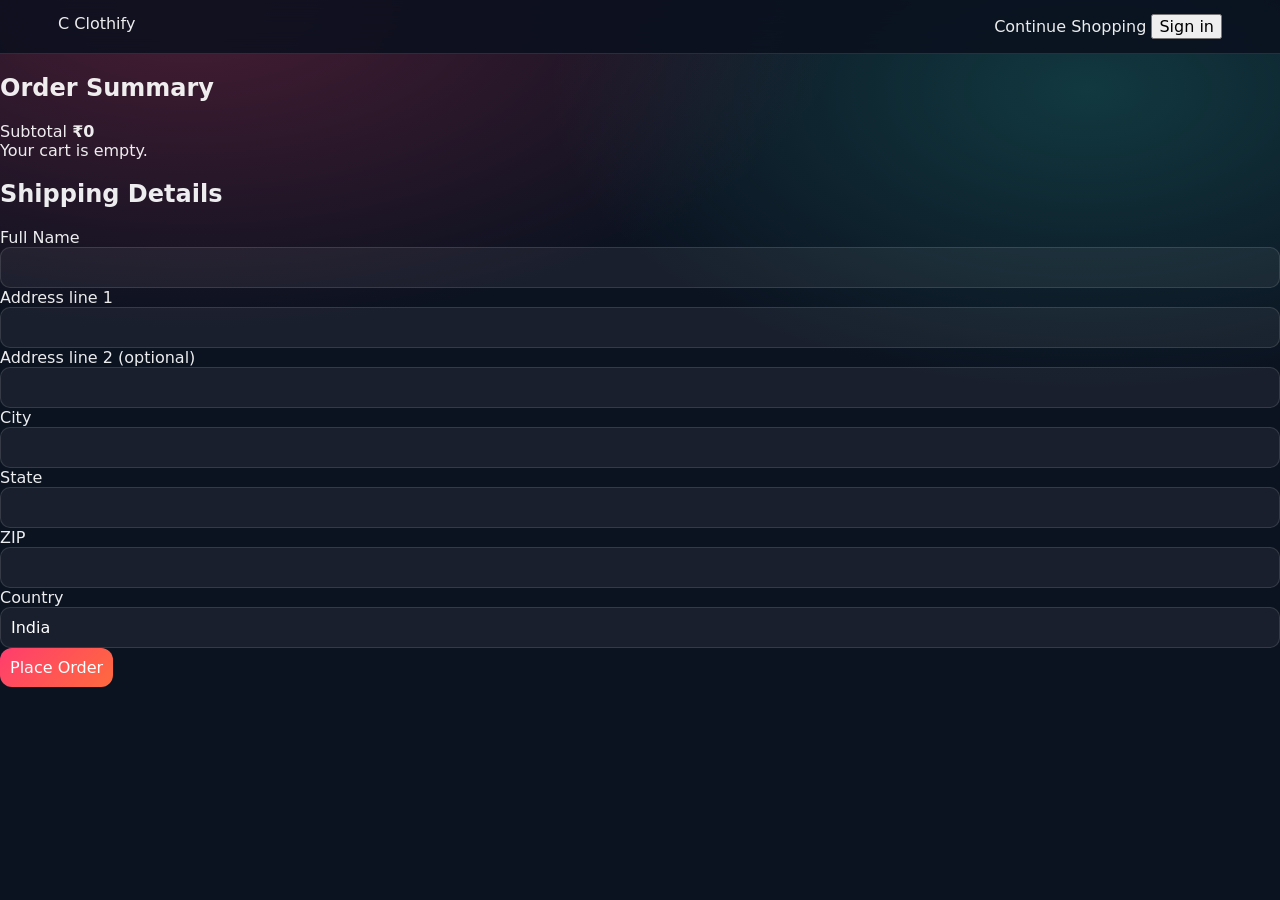
==== checkout.html @ 7966ef6a "Add files via upload" ====
<!doctype html>
<html lang="en">
  <head>
    <meta charset="UTF-8" />
    <meta name="viewport" content="width=device-width, initial-scale=1.0" />
    <title>Checkout - Clothing Store</title>
    <link rel="stylesheet" href="/styles.css" />
  </head>
  <body>
    <header class="topbar">
      <div class="topbar__inner">
        <a class="brand" href="/">
          <span class="brand__mark">C</span>
          <span class="brand__text">Clothify</span>
        </a>
        <div class="topbar__actions">
          <a class="nav__link" href="/">Continue Shopping</a>
          <button class="authButton" id="authButton" type="button">Sign in</button>
        </div>
      </div>
    </header>

    <main class="container checkoutLayout">
      <section class="card">
        <h2 class="card__title">Order Summary</h2>
        <div id="checkoutItems" class="checkoutItems"></div>
        <div class="lineRow">
          <span>Subtotal</span>
          <strong id="checkoutSubtotal">₹0</strong>
        </div>
        <div class="mutedText" id="checkoutEmpty" hidden>Your cart is empty.</div>
      </section>

      <section class="card">
        <h2 class="card__title">Shipping Details</h2>
        <form id="checkoutForm" class="form">
          <div class="field">
            <label for="shipFullName">Full Name</label>
            <input id="shipFullName" name="fullName" type="text" required />
          </div>
          <div class="field">
            <label for="shipAddress1">Address line 1</label>
            <input id="shipAddress1" name="addressLine1" type="text" required />
          </div>
          <div class="field">
            <label for="shipAddress2">Address line 2 (optional)</label>
            <input id="shipAddress2" name="addressLine2" type="text" />
          </div>
          <div class="formRow2">
            <div class="field">
              <label for="shipCity">City</label>
              <input id="shipCity" name="city" type="text" required />
            </div>
            <div class="field">
              <label for="shipState">State</label>
              <input id="shipState" name="state" type="text" required />
            </div>
          </div>
          <div class="formRow2">
            <div class="field">
              <label for="shipZip">ZIP</label>
              <input id="shipZip" name="zip" type="text" required />
            </div>
            <div class="field">
              <label for="shipCountry">Country</label>
              <input id="shipCountry" name="country" type="text" value="India" />
            </div>
          </div>
          <button class="primaryBtn" type="submit">Place Order</button>
          <div class="form__error" id="checkoutError" role="alert"></div>
        </form>

        <div id="checkoutSuccess" class="successBox" hidden>
          <h3>Order placed!</h3>
          <div id="checkoutSuccessText" class="mutedText"></div>
        </div>
      </section>
    </main>

    <div class="toast" id="toast" role="status" aria-live="polite" hidden></div>

    <script src="/api.js"></script>
    <script src="/auth-ui.js"></script>
    <script src="/checkout.js"></script>
  </body>
</html>
---- styles.css ----
:root{
  --bg: #0b1220;
  --panel: rgba(255,255,255,.06);
  --panel2: rgba(255,255,255,.09);
  --text: rgba(255,255,255,.92);
  --muted: rgba(255,255,255,.68);
  --primary: #ff3d6e;
  --primary2: #ff6a3d;
  --good: #2dd4bf;
  --danger: #fb7185;
  --border: rgba(255,255,255,.12);
  --shadow: 0 18px 45px rgba(0,0,0,.45);
  --radius: 16px;
  --radius2: 22px;
}

/* RESET */
*{ box-sizing: border-box; }
html, body{ height: 100%; }
body{
  margin: 0;
  font-family: ui-sans-serif, system-ui, -apple-system, Segoe UI, Roboto, Arial;
  background: radial-gradient(1200px 600px at 15% 0%, rgba(255,61,110,.25), transparent 55%),
              radial-gradient(900px 500px at 85% 10%, rgba(45,212,191,.20), transparent 60%),
              var(--bg);
  color: var(--text);
}

a{ color: inherit; text-decoration: none; }
button, input{ font: inherit; }

/* TOPBAR */
.topbar{
  position: sticky;
  top: 0;
  z-index: 20;
  background: rgba(10,16,30,.85);
  backdrop-filter: blur(14px);
  -webkit-backdrop-filter: blur(14px);
  border-bottom: 1px solid var(--border);
}

.topbar__inner{
  max-width: 1200px;
  margin: 0 auto;
  padding: 14px 18px;
  display: flex;
  justify-content: space-between;
  flex-wrap: wrap;
}

/* GRID FIX */
.productGrid{
  display: grid;
  grid-template-columns: repeat(auto-fit, minmax(220px, 1fr));
  gap: 16px;
}

/* PRODUCT CARD */
.productCard{
  border-radius: var(--radius);
  background: var(--panel);
  border: 1px solid var(--border);
  overflow: hidden;
  transition: .2s;
}
.productCard:hover{
  transform: translateY(-3px);
  border-color: var(--primary);
}

.productCard__imageWrap{
  aspect-ratio: 1/1;
  overflow: hidden;
}

.productCard__image{
  width: 100%;
  height: 100%;
  object-fit: cover;
}

.productCard__name{
  display: -webkit-box;
  -webkit-line-clamp: 2;
  -webkit-box-orient: vertical;
  overflow: hidden;
  font-weight: 700;
}

/* BUTTONS */
.primaryBtn{
  background: linear-gradient(135deg, var(--primary), var(--primary2));
  border: none;
  padding: 10px;
  border-radius: 12px;
  cursor: pointer;
  color: white;
}
.primaryBtn:hover{
  transform: translateY(-1px);
}

/* DRAWER FIX */
.drawer{
  position: fixed;
  inset: 0;
  z-index: 80;
  pointer-events: none;
  visibility: hidden;
}
.drawer.is-open{
  pointer-events: auto;
  visibility: visible;
}

.drawer__overlay{
  position: absolute;
  inset: 0;
  background: rgba(0,0,0,.6);
  opacity: 0;
  transition: .2s;
}
.drawer.is-open .drawer__overlay{
  opacity: 1;
}

.drawer__panel{
  position: absolute;
  right: 0;
  width: min(520px, 90%);
  height: 100%;
  background: rgba(15,22,40,.95);
  transform: translateX(100%);
  transition: .25s;
}
.drawer.is-open .drawer__panel{
  transform: translateX(0);
}

/* MODAL FIX */
.modal{
  position: fixed;
  inset: 0;
  z-index: 100;
  pointer-events: none;
  visibility: hidden;
}
.modal.is-open{
  pointer-events: auto;
  visibility: visible;
}

.modal__overlay{
  position: absolute;
  inset: 0;
  background: rgba(0,0,0,.6);
  opacity: 0;
  transition: .2s;
}
.modal.is-open .modal__overlay{
  opacity: 1;
}

.modal__panel{
  position: absolute;
  top: 50%;
  left: 50%;
  transform: translate(-50%, -50%) scale(.9);
  background: rgba(15,22,40,.95);
  padding: 16px;
  border-radius: var(--radius2);
  opacity: 0;
  transition: .2s;
}
.modal.is-open .modal__panel{
  transform: translate(-50%, -50%) scale(1);
  opacity: 1;
}

/* FORM */
.field input{
  width: 100%;
  padding: 10px;
  border-radius: 10px;
  border: 1px solid var(--border);
  background: var(--panel);
  color: white;
}

/* CART ITEM */
.cartItem{
  display: grid;
  grid-template-columns: 70px 1fr;
  gap: 10px;
}

/* TOAST FIX */
.toast{
  position: fixed;
  bottom: 20px;
  left: 50%;
  transform: translateX(-50%);
  background: rgba(15,22,40,.95);
  padding: 10px 14px;
  border-radius: 12px;
  opacity: 0;
  pointer-events: none;
  transition: .3s;
}

.toast.show{
  opacity: 1;
  pointer-events: auto;
  transform: translateX(-50%) translateY(-5px);
}
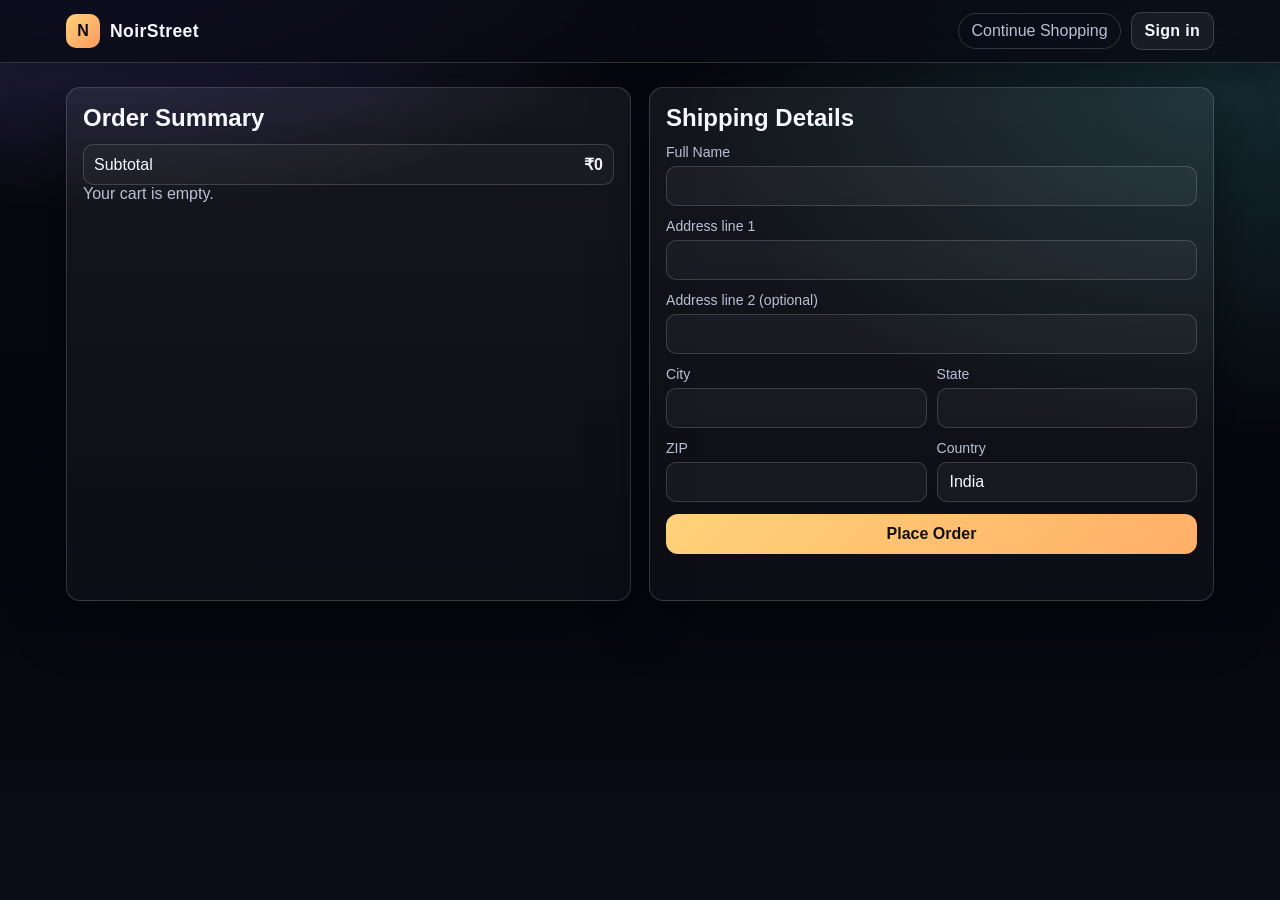
==== commit a0160354: "Add files via upload" ====
--- a/checkout.html
+++ b/checkout.html
@@ -3,15 +3,15 @@
   <head>
     <meta charset="UTF-8" />
     <meta name="viewport" content="width=device-width, initial-scale=1.0" />
-    <title>Checkout - Clothing Store</title>
+    <title>Checkout - NoirStreet</title>
     <link rel="stylesheet" href="/styles.css" />
   </head>
   <body>
     <header class="topbar">
       <div class="topbar__inner">
         <a class="brand" href="/">
-          <span class="brand__mark">C</span>
-          <span class="brand__text">Clothify</span>
+          <span class="brand__mark">N</span>
+          <span class="brand__text">NoirStreet</span>
         </a>
         <div class="topbar__actions">
           <a class="nav__link" href="/">Continue Shopping</a>
@@ -20,7 +20,7 @@
       </div>
     </header>
 
-    <main class="container checkoutLayout">
+    <main class="container checkoutLayout fadeInUp">
       <section class="card">
         <h2 class="card__title">Order Summary</h2>
         <div id="checkoutItems" class="checkoutItems"></div>
--- a/styles.css
+++ b/styles.css
@@ -1,107 +1,582 @@
 :root{
-  --bg: #0b1220;
-  --panel: rgba(255,255,255,.06);
-  --panel2: rgba(255,255,255,.09);
-  --text: rgba(255,255,255,.92);
-  --muted: rgba(255,255,255,.68);
-  --primary: #ff3d6e;
-  --primary2: #ff6a3d;
-  --good: #2dd4bf;
-  --danger: #fb7185;
-  --border: rgba(255,255,255,.12);
-  --shadow: 0 18px 45px rgba(0,0,0,.45);
-  --radius: 16px;
-  --radius2: 22px;
-}
-
-/* RESET */
+  --bg: #06070d;
+  --bg2: #0f1220;
+  --panel: rgba(255, 255, 255, 0.06);
+  --panel-strong: rgba(255, 255, 255, 0.12);
+  --text: #f7f8ff;
+  --muted: #bbbfd6;
+  --line: rgba(255, 255, 255, 0.16);
+  --gold: #ffd27a;
+  --violet: #8f7cff;
+  --cyan: #66f1ff;
+  --danger: #ff6f91;
+  --shadow: 0 18px 60px rgba(0, 0, 0, 0.45);
+  --radius: 18px;
+}
+
 *{ box-sizing: border-box; }
-html, body{ height: 100%; }
+html, body { height: 100%; }
 body{
   margin: 0;
-  font-family: ui-sans-serif, system-ui, -apple-system, Segoe UI, Roboto, Arial;
-  background: radial-gradient(1200px 600px at 15% 0%, rgba(255,61,110,.25), transparent 55%),
-              radial-gradient(900px 500px at 85% 10%, rgba(45,212,191,.20), transparent 60%),
-              var(--bg);
   color: var(--text);
+  font-family: "Inter", "Segoe UI", Roboto, Arial, sans-serif;
+  background:
+    radial-gradient(1000px 500px at 8% -10%, rgba(143, 124, 255, 0.32), transparent 60%),
+    radial-gradient(900px 600px at 95% 10%, rgba(102, 241, 255, 0.14), transparent 58%),
+    linear-gradient(180deg, #070910 0%, #06070d 65%, #0a0d18 100%);
+}
+
+.promoStrip{
+  text-align: center;
+  padding: 9px 12px;
+  background: linear-gradient(90deg, #ffe8a9, #ffd07c);
+  color: #1b1b1b;
+  font-weight: 600;
+  letter-spacing: 0.2px;
 }
 
 a{ color: inherit; text-decoration: none; }
 button, input{ font: inherit; }
-
-/* TOPBAR */
+button{ transition: transform 0.2s ease, box-shadow 0.2s ease, opacity 0.2s ease; }
+button:active{ transform: translateY(1px) scale(0.99); }
+
 .topbar{
   position: sticky;
   top: 0;
   z-index: 20;
-  background: rgba(10,16,30,.85);
+  border-bottom: 1px solid var(--line);
+  background: rgba(8, 10, 20, 0.78);
   backdrop-filter: blur(14px);
-  -webkit-backdrop-filter: blur(14px);
-  border-bottom: 1px solid var(--border);
+  box-shadow: 0 8px 24px rgba(0, 0, 0, 0.25);
 }
 
 .topbar__inner{
-  max-width: 1200px;
+  max-width: 1180px;
   margin: 0 auto;
-  padding: 14px 18px;
-  display: flex;
+  padding: 12px 16px;
+  display: flex;
+  gap: 12px;
+  align-items: center;
   justify-content: space-between;
   flex-wrap: wrap;
 }
 
-/* GRID FIX */
+.brand{
+  display: inline-flex;
+  align-items: center;
+  gap: 10px;
+}
+.brand__mark{
+  width: 34px;
+  height: 34px;
+  border-radius: 10px;
+  display: inline-grid;
+  place-content: center;
+  font-weight: 800;
+  color: #0b0b12;
+  background: linear-gradient(135deg, var(--gold), #ff9a5f);
+}
+.brand__text{
+  font-size: 1.1rem;
+  font-weight: 700;
+  letter-spacing: 0.4px;
+}
+
+.nav{
+  display: flex;
+  align-items: center;
+  gap: 8px;
+}
+.nav__link{
+  border: 1px solid var(--line);
+  background: transparent;
+  color: var(--muted);
+  border-radius: 999px;
+  padding: 8px 12px;
+  cursor: pointer;
+}
+.nav__link:hover{
+  color: var(--text);
+  border-color: var(--gold);
+}
+.nav__link.is-active{
+  background: linear-gradient(135deg, var(--gold), #ffbe74);
+  color: #101010;
+  border-color: transparent;
+}
+
+.searchWrap{
+  flex: 1;
+  min-width: 220px;
+  max-width: 430px;
+}
+.searchWrap input{
+  width: 100%;
+  border: 1px solid var(--line);
+  border-radius: 12px;
+  padding: 10px 12px;
+  background: rgba(255, 255, 255, 0.05);
+  color: var(--text);
+}
+.searchWrap input::placeholder{
+  color: #adb2cb;
+}
+
+.topbar__actions{
+  display: flex;
+  align-items: center;
+  gap: 10px;
+}
+.cartButton, .authButton{
+  border: 0;
+  border-radius: 10px;
+  cursor: pointer;
+  font-weight: 700;
+  letter-spacing: 0.3px;
+}
+.cartButton{
+  background: linear-gradient(135deg, var(--gold), #f8b85f);
+  color: #111;
+  padding: 9px 13px;
+}
+.cartButton:hover{ box-shadow: 0 8px 18px rgba(255, 193, 104, 0.35); }
+.cartButton__badge{
+  display: inline-grid;
+  place-content: center;
+  margin-left: 8px;
+  min-width: 20px;
+  min-height: 20px;
+  border-radius: 999px;
+  background: #111;
+  color: #fff;
+  font-size: 0.75rem;
+}
+.authButton{
+  padding: 9px 13px;
+  color: var(--text);
+  border: 1px solid var(--line);
+  background: var(--panel);
+}
+.authButton:hover{ border-color: var(--gold); }
+
+.hero{
+  position: relative;
+  max-width: 1180px;
+  margin: 18px auto 0;
+  border: 1px solid var(--line);
+  border-radius: 28px;
+  overflow: hidden;
+  min-height: 58vh;
+  box-shadow: var(--shadow);
+  animation: fadeUp 0.6s ease both;
+}
+.hero__bg{
+  position: absolute;
+  inset: 0;
+  background-position: center;
+  background-size: cover;
+  filter: brightness(0.32) saturate(1.05);
+  transform: scale(1.02);
+  transition: transform 1.2s ease;
+}
+.hero::after{
+  content: "";
+  position: absolute;
+  inset: 0;
+  background:
+    linear-gradient(115deg, rgba(11, 12, 22, 0.92) 0%, rgba(11, 12, 22, 0.58) 45%, rgba(11, 12, 22, 0.25) 100%),
+    radial-gradient(580px 260px at 70% 92%, rgba(255, 210, 122, 0.24), transparent 70%);
+}
+.hero__content{
+  position: relative;
+  z-index: 1;
+  padding: clamp(30px, 6vw, 62px);
+  max-width: 700px;
+}
+.eyebrow{
+  margin: 0 0 10px;
+  color: var(--gold);
+  text-transform: uppercase;
+  letter-spacing: 1.8px;
+  font-size: 0.77rem;
+}
+.hero h1{
+  margin: 0;
+  line-height: 1.05;
+  font-size: clamp(2rem, 6vw, 4rem);
+  font-family: "Georgia", "Times New Roman", serif;
+}
+.hero p{
+  color: #d2d5e8;
+  margin: 14px 0 0;
+  font-size: clamp(0.95rem, 2.4vw, 1.15rem);
+}
+.hero__ctaRow{
+  margin-top: 24px;
+  display: flex;
+  gap: 12px;
+  flex-wrap: wrap;
+}
+.primaryBtn{
+  border: 0;
+  border-radius: 12px;
+  padding: 11px 16px;
+  color: #111;
+  font-weight: 800;
+  cursor: pointer;
+  background: linear-gradient(135deg, var(--gold), #ffaf68);
+}
+.secondaryBtn{
+  border: 1px solid var(--line);
+  border-radius: 12px;
+  padding: 11px 16px;
+  background: rgba(255, 255, 255, 0.06);
+}
+.secondaryBtn:hover{ border-color: var(--gold); }
+.hero__stats{
+  margin-top: 24px;
+  display: grid;
+  gap: 10px;
+  grid-template-columns: repeat(3, minmax(0, 1fr));
+}
+.hero__stats div{
+  border: 1px solid var(--line);
+  background: rgba(0, 0, 0, 0.2);
+  border-radius: 12px;
+  padding: 10px;
+}
+.hero__stats strong{
+  display: block;
+  font-size: 1.15rem;
+  color: var(--gold);
+}
+.hero__stats span{
+  color: var(--muted);
+  font-size: 0.86rem;
+}
+.hero__dots{
+  margin-top: 12px;
+  display: flex;
+  gap: 8px;
+}
+.hero__dots .dot{
+  width: 9px;
+  height: 9px;
+  border-radius: 999px;
+  border: 0;
+  background: rgba(255,255,255,0.45);
+  cursor: pointer;
+}
+.hero__dots .dot.is-active{
+  width: 24px;
+  background: var(--gold);
+}
+
+.container{
+  max-width: 1180px;
+  margin: 0 auto;
+  padding: 24px 16px 44px;
+}
+.dealsStrip{
+  margin-bottom: 14px;
+  border-radius: 12px;
+  border: 1px solid #f2d38a66;
+  background: linear-gradient(90deg, #ffe39f, #ffcf70);
+  color: #1a1a1a;
+  text-align: center;
+  font-weight: 700;
+  padding: 12px;
+  box-shadow: 0 10px 24px rgba(255, 201, 102, 0.18);
+}
+.sectionHead h2{
+  margin: 0;
+  font-size: clamp(1.5rem, 4vw, 2rem);
+  font-family: "Georgia", "Times New Roman", serif;
+}
+.sectionHead p{
+  margin: 8px 0 0;
+  color: var(--muted);
+}
+
+.trendingSection{
+  margin-top: 16px;
+  overflow: hidden;
+  border: 1px solid var(--line);
+  border-radius: 14px;
+  padding: 12px;
+  background: linear-gradient(180deg, rgba(255,255,255,0.04), rgba(255,255,255,0.02));
+}
+.trendingHead{
+  display: flex;
+  justify-content: space-between;
+  align-items: center;
+}
+.trendingHead h3{
+  margin: 0;
+  font-size: 1.2rem;
+}
+.trendingBtns{
+  display: flex;
+  gap: 8px;
+}
+.trendingBtns button{
+  border: 1px solid var(--line);
+  background: #141727;
+  color: #fff;
+  border-radius: 8px;
+  width: 34px;
+  height: 34px;
+  cursor: pointer;
+}
+.trendingBtns button:hover{ border-color: var(--gold); }
+.trendingTrack{
+  margin-top: 10px;
+  display: flex;
+  gap: 12px;
+  transition: transform 0.25s ease;
+}
+.trendCard{
+  min-width: 254px;
+  border: 1px solid var(--line);
+  border-radius: 12px;
+  overflow: hidden;
+  background: rgba(255,255,255,0.04);
+  transition: transform 0.25s ease, box-shadow 0.25s ease;
+}
+.trendCard:hover{
+  transform: translateY(-4px);
+  box-shadow: 0 12px 25px rgba(0, 0, 0, 0.35);
+}
+.trendCard img{
+  width: 100%;
+  height: 170px;
+  object-fit: cover;
+}
+.trendCard__meta{
+  padding: 10px;
+}
+.trendCard__meta h4{
+  margin: 0 0 6px;
+  font-size: 0.95rem;
+}
+.trendCard__meta p{
+  margin: 0 0 8px;
+  color: #daddf4;
+}
+.trendCard__meta button{
+  width: 100%;
+  border: 1px solid var(--line);
+  border-radius: 8px;
+  background: #141727;
+  color: #fff;
+  cursor: pointer;
+  padding: 8px;
+}
+
+.filters{
+  margin-top: 20px;
+  display: flex;
+  flex-wrap: wrap;
+  gap: 10px;
+}
+.filterChip{
+  border: 1px solid var(--line);
+  border-radius: 999px;
+  background: rgba(255, 255, 255, 0.03);
+  color: var(--muted);
+  padding: 9px 14px;
+  cursor: pointer;
+}
+.filterChip.is-active{
+  color: #0a0a10;
+  border-color: transparent;
+  background: linear-gradient(135deg, var(--gold), #ffbe74);
+}
+
 .productGrid{
+  margin-top: 22px;
   display: grid;
-  grid-template-columns: repeat(auto-fit, minmax(220px, 1fr));
   gap: 16px;
-}
-
-/* PRODUCT CARD */
+  grid-template-columns: repeat(auto-fit, minmax(235px, 1fr));
+}
 .productCard{
+  position: relative;
+  border: 1px solid var(--line);
   border-radius: var(--radius);
-  background: var(--panel);
-  border: 1px solid var(--border);
   overflow: hidden;
-  transition: .2s;
+  background: linear-gradient(180deg, rgba(255,255,255,0.08), rgba(255,255,255,0.03));
+  box-shadow: var(--shadow);
+  transition: transform 0.22s ease, box-shadow 0.22s ease;
 }
 .productCard:hover{
-  transform: translateY(-3px);
-  border-color: var(--primary);
-}
-
-.productCard__imageWrap{
-  aspect-ratio: 1/1;
-  overflow: hidden;
-}
-
-.productCard__image{
+  transform: translateY(-4px);
+  box-shadow: 0 16px 30px rgba(0, 0, 0, 0.38);
+}
+.ratingBadge{
+  position: absolute;
+  top: 10px;
+  right: 10px;
+  border-radius: 999px;
+  font-size: 0.8rem;
+  font-weight: 700;
+  padding: 6px 8px;
+  color: #1b1b1b;
+  background: rgba(255, 210, 122, 0.95);
+}
+.wishBtn{
+  position: absolute;
+  top: 10px;
+  left: 10px;
+  border: 0;
+  border-radius: 999px;
+  width: 34px;
+  height: 34px;
+  cursor: pointer;
+  background: rgba(16, 16, 24, 0.7);
+  color: #fff;
+}
+.wishBtn.is-liked{
+  background: #ff4b78;
+}
+.productCard img{
   width: 100%;
-  height: 100%;
+  height: 220px;
   object-fit: cover;
-}
-
-.productCard__name{
-  display: -webkit-box;
-  -webkit-line-clamp: 2;
-  -webkit-box-orient: vertical;
-  overflow: hidden;
+  transition: transform 0.25s ease;
+}
+.productCard:hover img{
+  transform: scale(1.05);
+}
+.productCard h3{
+  margin: 14px 14px 6px;
+  font-size: 1.04rem;
+  line-height: 1.35;
+}
+.productCard p{
+  margin: 0 14px 14px;
+  color: #daddf4;
   font-weight: 700;
 }
-
-/* BUTTONS */
-.primaryBtn{
-  background: linear-gradient(135deg, var(--primary), var(--primary2));
-  border: none;
+.productCard button{
+  margin: 0 14px 14px;
+  width: calc(100% - 28px);
+  border: 1px solid var(--line);
+  border-radius: 10px;
+  background: #141727;
+  color: var(--text);
   padding: 10px;
+  cursor: pointer;
+  font-weight: 700;
+}
+.productCard button:hover{
+  border-color: var(--gold);
+}
+
+.emptyState{
+  margin-top: 18px;
+  border: 1px dashed var(--line);
   border-radius: 12px;
-  cursor: pointer;
-  color: white;
-}
-.primaryBtn:hover{
-  transform: translateY(-1px);
-}
-
-/* DRAWER FIX */
+  padding: 14px;
+  color: var(--muted);
+}
+
+.skeletonCard{
+  padding: 10px;
+  background: rgba(255,255,255,0.03);
+}
+.skeleton{
+  border-radius: 10px;
+  background: linear-gradient(110deg, rgba(255,255,255,0.06) 8%, rgba(255,255,255,0.14) 18%, rgba(255,255,255,0.06) 33%);
+  background-size: 200% 100%;
+  animation: shimmer 1.2s linear infinite;
+}
+.skeletonImage{ height: 220px; margin-bottom: 12px; }
+.skeletonLine{ height: 14px; margin: 10px 0; }
+.skeletonLine.short{ width: 60%; }
+.skeletonBtn{ height: 38px; margin-top: 12px; }
+
+.brandRail{
+  margin-top: 24px;
+  border: 1px solid var(--line);
+  border-radius: 999px;
+  padding: 10px 14px;
+  display: flex;
+  gap: 18px;
+  overflow: auto;
+  white-space: nowrap;
+  background: rgba(255, 255, 255, 0.03);
+}
+.brandRail span{
+  font-weight: 600;
+  color: #d9ddf4;
+}
+
+.newsletter{
+  margin-top: 22px;
+  border: 1px solid var(--line);
+  border-radius: 16px;
+  padding: 18px;
+  display: flex;
+  justify-content: space-between;
+  gap: 16px;
+  align-items: center;
+  flex-wrap: wrap;
+  background: linear-gradient(120deg, rgba(143,124,255,0.13), rgba(102,241,255,0.08));
+}
+.newsletter h3{
+  margin: 0;
+}
+.newsletter p{
+  margin: 6px 0 0;
+  color: var(--muted);
+}
+.newsletterForm{
+  display: flex;
+  gap: 10px;
+  flex-wrap: wrap;
+}
+.newsletterForm input{
+  min-width: 240px;
+  border: 1px solid var(--line);
+  border-radius: 10px;
+  background: rgba(255,255,255,0.06);
+  color: var(--text);
+  padding: 10px 12px;
+}
+.newsletterForm button{
+  border: 0;
+  border-radius: 10px;
+  font-weight: 700;
+  padding: 10px 14px;
+  cursor: pointer;
+  background: linear-gradient(135deg, var(--gold), #ffaf68);
+}
+
+.siteFooter{
+  border-top: 1px solid var(--line);
+  margin-top: 30px;
+  background: rgba(8, 10, 20, 0.7);
+}
+.siteFooter__inner{
+  max-width: 1180px;
+  margin: 0 auto;
+  padding: 14px 16px;
+  display: flex;
+  justify-content: space-between;
+  gap: 10px;
+  align-items: center;
+  flex-wrap: wrap;
+  color: var(--muted);
+}
+
+@keyframes fadeUp {
+  from { opacity: 0; transform: translateY(12px); }
+  to { opacity: 1; transform: translateY(0); }
+}
+.fadeInUp{
+  animation: fadeUp 0.5s ease both;
+}
+
 .drawer{
   position: fixed;
   inset: 0;
@@ -113,32 +588,83 @@
   pointer-events: auto;
   visibility: visible;
 }
-
 .drawer__overlay{
   position: absolute;
   inset: 0;
-  background: rgba(0,0,0,.6);
+  background: rgba(2, 3, 8, 0.65);
   opacity: 0;
-  transition: .2s;
-}
-.drawer.is-open .drawer__overlay{
-  opacity: 1;
-}
-
+  transition: opacity 0.2s ease;
+}
+.drawer.is-open .drawer__overlay{ opacity: 1; }
 .drawer__panel{
   position: absolute;
+  top: 0;
   right: 0;
-  width: min(520px, 90%);
+  width: min(420px, 92%);
   height: 100%;
-  background: rgba(15,22,40,.95);
+  background: #101325;
+  border-left: 1px solid var(--line);
   transform: translateX(100%);
-  transition: .25s;
-}
-.drawer.is-open .drawer__panel{
-  transform: translateX(0);
-}
-
-/* MODAL FIX */
+  transition: transform 0.32s cubic-bezier(0.2, 0.9, 0.2, 1);
+  display: flex;
+  flex-direction: column;
+}
+.drawer.is-open .drawer__panel{ transform: translateX(0); }
+.drawer__header{
+  display: flex;
+  align-items: center;
+  justify-content: space-between;
+  padding: 14px;
+  border-bottom: 1px solid var(--line);
+}
+#cartItems{
+  padding: 12px;
+  display: grid;
+  gap: 10px;
+  overflow: auto;
+  flex: 1;
+}
+.lineRow{
+  border: 1px solid var(--line);
+  border-radius: 10px;
+  padding: 10px;
+  background: rgba(255, 255, 255, 0.03);
+  display: flex;
+  justify-content: space-between;
+  gap: 10px;
+  align-items: center;
+  flex-wrap: wrap;
+}
+.qtyRow{
+  display: flex;
+  align-items: center;
+  gap: 6px;
+}
+.qtyRow button{
+  border: 1px solid var(--line);
+  background: #191d31;
+  color: #fff;
+  border-radius: 8px;
+  width: 28px;
+  height: 28px;
+  cursor: pointer;
+}
+.drawer__footer{
+  border-top: 1px solid var(--line);
+  padding: 12px;
+  display: grid;
+  gap: 10px;
+}
+#goToCheckoutBtn{
+  border: 0;
+  border-radius: 10px;
+  padding: 10px;
+  cursor: pointer;
+  font-weight: 800;
+  background: linear-gradient(135deg, var(--gold), #ffaf68);
+}
+#goToCheckoutBtn:hover{ box-shadow: 0 10px 20px rgba(255, 190, 116, 0.28); }
+
 .modal{
   position: fixed;
   inset: 0;
@@ -150,67 +676,169 @@
   pointer-events: auto;
   visibility: visible;
 }
-
 .modal__overlay{
   position: absolute;
   inset: 0;
-  background: rgba(0,0,0,.6);
+  background: rgba(5, 6, 14, 0.7);
   opacity: 0;
-  transition: .2s;
-}
-.modal.is-open .modal__overlay{
-  opacity: 1;
-}
-
+  transition: opacity 0.2s ease;
+}
+.modal.is-open .modal__overlay{ opacity: 1; }
 .modal__panel{
   position: absolute;
+  width: min(420px, 92%);
+  left: 50%;
   top: 50%;
-  left: 50%;
-  transform: translate(-50%, -50%) scale(.9);
-  background: rgba(15,22,40,.95);
+  transform: translate(-50%, -50%) scale(0.92);
+  opacity: 0;
+  transition: all 0.2s ease;
+  background: #101325;
+  border: 1px solid var(--line);
+  border-radius: 16px;
   padding: 16px;
-  border-radius: var(--radius2);
-  opacity: 0;
-  transition: .2s;
 }
 .modal.is-open .modal__panel{
   transform: translate(-50%, -50%) scale(1);
   opacity: 1;
 }
-
-/* FORM */
+.modalSub{
+  color: var(--muted);
+  margin: 6px 0 14px;
+}
+#loginForm{
+  display: grid;
+  gap: 10px;
+}
+#loginForm input{
+  width: 100%;
+  padding: 10px;
+  border-radius: 10px;
+  border: 1px solid var(--line);
+  background: rgba(255, 255, 255, 0.04);
+  color: var(--text);
+}
+#loginForm button{
+  border: 0;
+  border-radius: 10px;
+  padding: 10px;
+  font-weight: 700;
+  cursor: pointer;
+  background: linear-gradient(135deg, var(--violet), #6fcbff);
+  color: #fff;
+}
+#loginError{
+  min-height: 20px;
+  color: var(--danger);
+}
+
+.toast{
+  position: fixed;
+  bottom: 22px;
+  left: 50%;
+  transform: translateX(-50%) translateY(10px);
+  border: 1px solid var(--line);
+  background: #101325;
+  border-radius: 12px;
+  padding: 10px 14px;
+  box-shadow: var(--shadow);
+  opacity: 0;
+  transition: opacity 0.25s ease, transform 0.25s ease;
+}
+.toast.is-show{
+  opacity: 1;
+  transform: translateX(-50%) translateY(0);
+}
+[hidden]{ display: none !important; }
+
+/* Checkout page */
+.checkoutLayout{
+  display: grid;
+  grid-template-columns: 1fr 1fr;
+  gap: 18px;
+}
+.card{
+  border: 1px solid var(--line);
+  border-radius: 14px;
+  background: linear-gradient(180deg, rgba(255,255,255,0.06), rgba(255,255,255,0.03));
+  padding: 16px;
+  box-shadow: var(--shadow);
+}
+.card__title{
+  margin: 0 0 12px;
+}
+.checkoutItems{
+  display: grid;
+  gap: 10px;
+}
+.mutedText{ color: var(--muted); }
+.form{ display: grid; gap: 12px; }
+.field label{
+  display: block;
+  margin-bottom: 6px;
+  color: var(--muted);
+  font-size: 0.88rem;
+}
 .field input{
   width: 100%;
-  padding: 10px;
-  border-radius: 10px;
-  border: 1px solid var(--border);
-  background: var(--panel);
-  color: white;
-}
-
-/* CART ITEM */
-.cartItem{
+  border: 1px solid var(--line);
+  border-radius: 10px;
+  background: rgba(255,255,255,0.04);
+  color: var(--text);
+  padding: 10px 12px;
+}
+.formRow2{
   display: grid;
-  grid-template-columns: 70px 1fr;
-  gap: 10px;
-}
-
-/* TOAST FIX */
-.toast{
-  position: fixed;
-  bottom: 20px;
-  left: 50%;
-  transform: translateX(-50%);
-  background: rgba(15,22,40,.95);
-  padding: 10px 14px;
+  grid-template-columns: 1fr 1fr;
+  gap: 10px;
+}
+.form__error{
+  min-height: 18px;
+  color: var(--danger);
+}
+.successBox{
+  margin-top: 12px;
+  border: 1px solid #73e8cc77;
   border-radius: 12px;
-  opacity: 0;
-  pointer-events: none;
-  transition: .3s;
-}
-
-.toast.show{
-  opacity: 1;
-  pointer-events: auto;
-  transform: translateX(-50%) translateY(-5px);
+  padding: 12px;
+  background: rgba(45, 212, 191, 0.12);
+}
+
+@keyframes shimmer{
+  to { background-position-x: -200%; }
+}
+
+@media (max-width: 760px){
+  .topbar__inner{
+    padding: 10px 12px;
+  }
+  .nav{
+    width: 100%;
+    overflow: auto;
+    padding-bottom: 3px;
+  }
+  .searchWrap{
+    width: 100%;
+    max-width: none;
+  }
+  .hero{
+    border-radius: 0;
+    margin-top: 0;
+    border-left: 0;
+    border-right: 0;
+  }
+  .hero__stats{
+    grid-template-columns: 1fr;
+  }
+  .checkoutLayout{
+    grid-template-columns: 1fr;
+  }
+  .formRow2{
+    grid-template-columns: 1fr;
+  }
+  .productCard img{
+    height: 190px;
+  }
+  .newsletterForm input{
+    min-width: 100%;
+  }
 }
